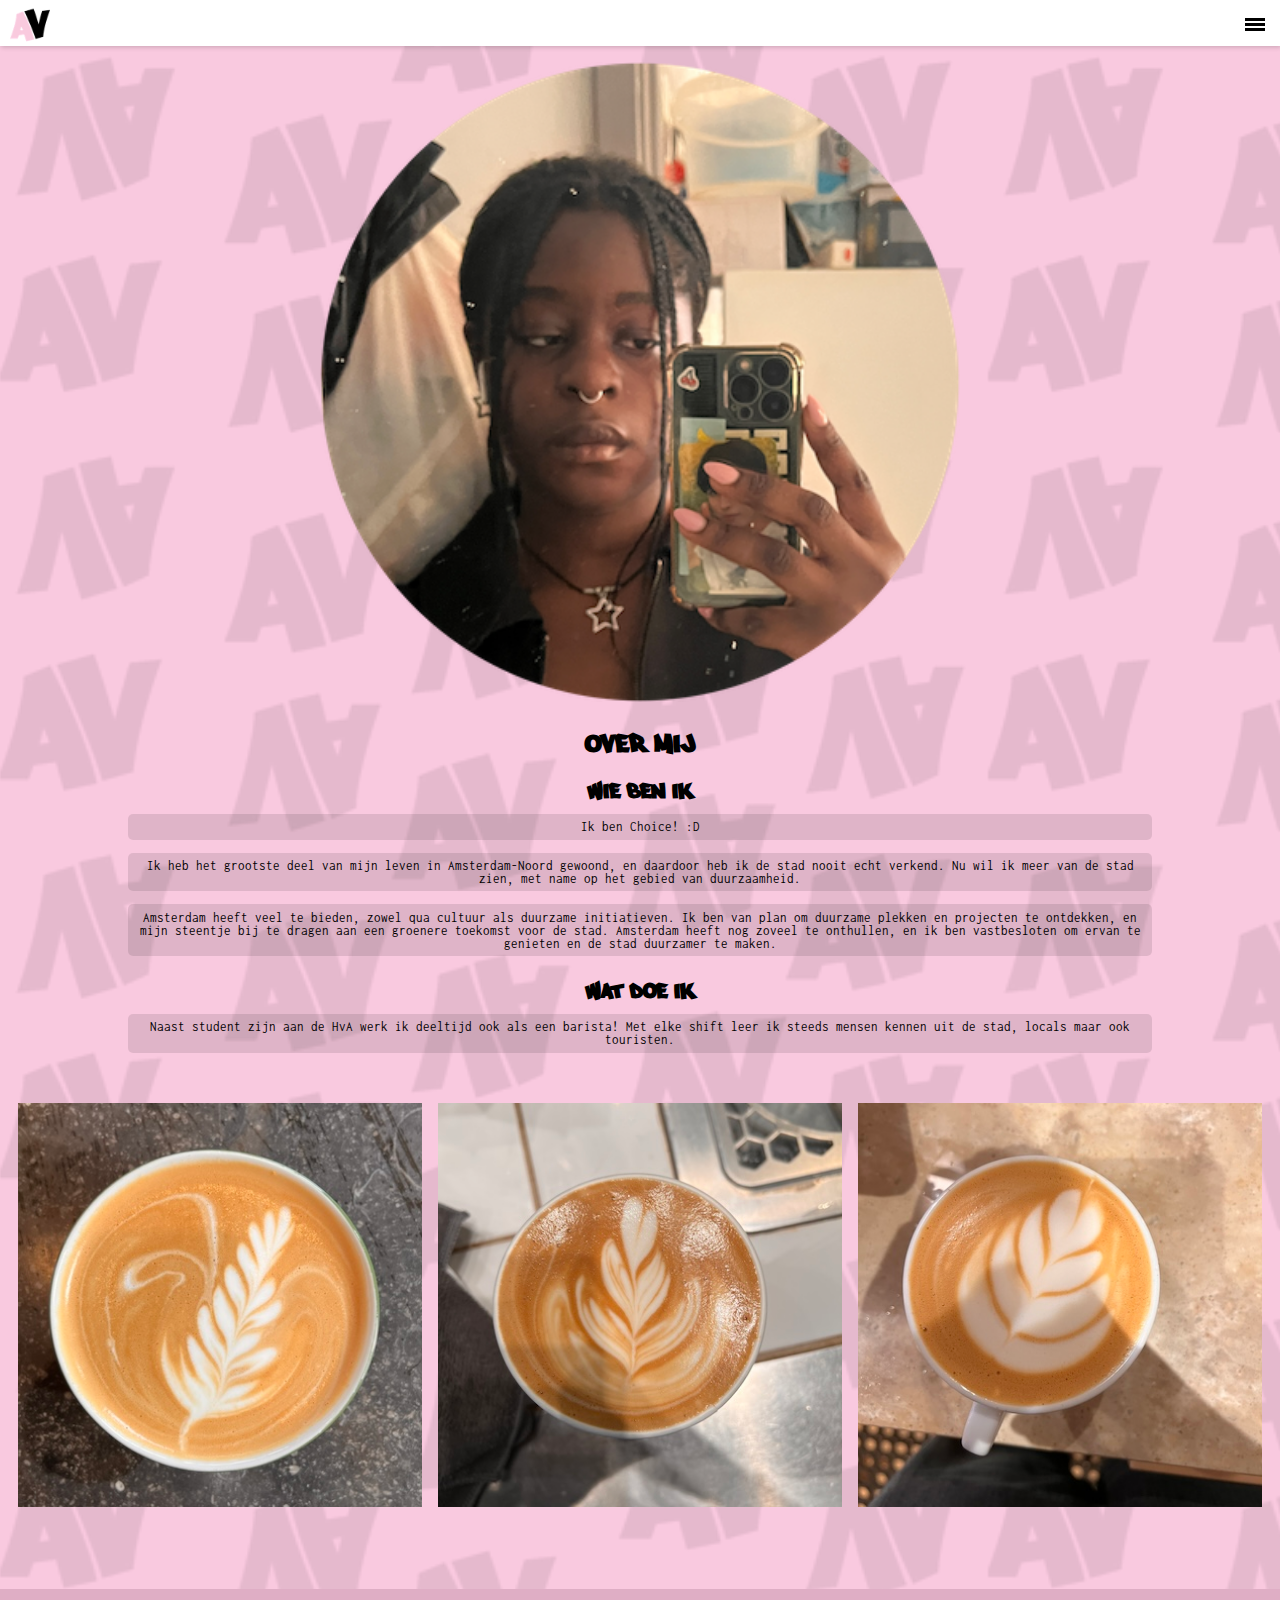
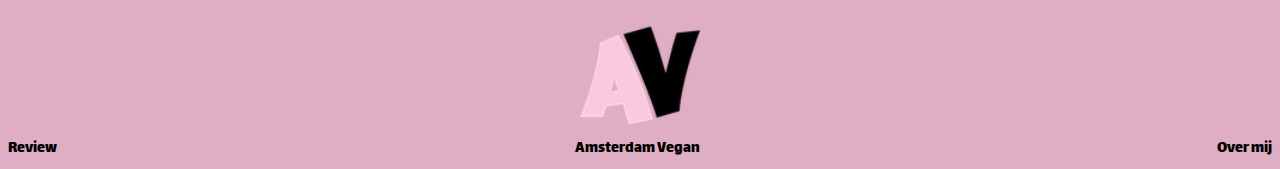
==== over-mij.html @ 27b47391 "Initial commit" ====
<!DOCTYPE html>
<html lang="nl">
<head>
    <meta charset="UTF-8">
    <meta name="viewport" content="width=device-width, initial-scale=1.0">
    <title>Amsterdam Vegan</title>
    <link rel="stylesheet" href="style/style.css">
    <link rel="icon" type="image/png" href="images/avlogo.png">
</head>
<body class="over-mij">
    <header>
        <a href="index.html"><img class="logo" src="images/logo-av.png" alt="Amsterdam Vegan logo"></a>
        <input class="side-menu" type="checkbox" id="side-menu"/>
        <label class="hamb" for="side-menu"><span class="hamb-line"></span></label>
        <nav class="nav">
            <ul class="menu">
                <li><a href="index.html">Amsterdam Vegan</a></li>
                <li><a href="review.html">Review</a></li>
                <li><a href="over-mij.html">Over mij</a></li>
            </ul>
        </nav>
    </header>

    <main>
        <img class="img-ik" src="images/overmij.png" alt="Ik (Choice)">
        <h1>Over Mij</h1>

        <section>
            <h2>Wie ben ik</h2>
            <p>Ik ben Choice! :D</p>
            <p>Ik heb het grootste deel van mijn leven in Amsterdam-Noord gewoond, en daardoor heb ik de stad nooit echt verkend. Nu wil ik meer van de stad zien, met name op het gebied van duurzaamheid.</p>
            <p>Amsterdam heeft veel te bieden, zowel qua cultuur als duurzame initiatieven. Ik ben van plan om duurzame plekken en projecten te ontdekken, en mijn steentje bij te dragen aan een groenere toekomst voor de stad. Amsterdam heeft nog zoveel te onthullen, en ik ben vastbesloten om ervan te genieten en de stad duurzamer te maken.</p>
        </section>

        <section>
            <h2>Wat doe ik</h2>
            <p>Naast student zijn aan de HvA werk ik deeltijd ook als een barista! Met elke shift leer ik steeds mensen kennen uit de stad, locals maar ook touristen.</p>
            <div class="gallery">
                <img class="img" src="images/koffieeen.jpeg" alt="Latte met latte art">
                <img class="img" src="images/koffietwee.JPG" alt="Latte met latte art">
                <img class="img" src="images/koffiedrie.JPG" alt="Latte met latte art">
            </div>
        </section>
    </main>

    <footer>
        <img src="images/logo-av.png" alt="Amsterdam Vegan logo">
        <ul>
            <li><a href="review.html">Review</a></li>
            <li><a href="index.html">Amsterdam Vegan</a></li>
            <li><a href="over-mij.html">Over mij</a></li>
        </ul>
    </footer>
</body>
</html>
---- style/style.css ----
@font-face {
    font-family: 'arf';
    src: url('../fonts/arfmoochikncheez.woff2') format('woff2');
}

@font-face {
    font-family: 'lalezar';
    src: url('../fonts/lalezar.woff2') format('woff2');
}

@font-face {
    font-family: 'inconsolata';
    src: url('../fonts/inconsolata.woff2') format('woff2');
}

*{
    margin: 0;
    padding: 0;
    box-sizing: border-box;
}

body {
    background-color: #f9c9df;
    background-image: url('../images/avbgop.png');
    background-size: contain;
    overscroll-behavior: none;
}

a {
    text-decoration: none;
    text-align: center;
}

ul {
    list-style: none;
}

header {
    font-family: 'arf';
    background-color: white;
    box-shadow: 1px 1px 5px 0px rgba(0,0,0,.2);
    position: sticky;
    top: 0;
    width: 100%;
}

.logo {
    display: inline-block;
    margin-left: 10px;
}

.nav {
    width: 100%;
    height: 100%;
    position: fixed;
    background-image: linear-gradient(white, #92bec3);
    overflow: hidden;
}

.menu a {
    display: block;
    padding-top: 2.5em;
    padding-bottom: 2.5em;
    color: black;
    font-size: 2em;
}

a:active {
    color: white;
}

.nav {
    max-height: 0;
    transition: max-height .5s ease-out;
}

.hamb {
    float: right;
    padding: 23px 15px;
}

.hamb-line {
    background: black;
    display: block;
    height: 3px;
    position: relative;
    width: 20px;
}

.hamb-line::before, .hamb-line::after {
    background: black;
    content: '';
    display: block;
    height: 100%;
    position: absolute;
    transition: all .2s ease-out;
    width: 100%;
}

.hamb-line::before {
    top: 5px;
}

.hamb-line::after {
    top: -5px;
}

.side-menu {
    display: none;
}

.side-menu:checked ~ nav {
    max-height: 100%;
}

.side-menu:checked ~ .hamb .hamb-line {
    background: transparent;
}

.side-menu:checked ~ .hamb .hamb-line::before {
    background: black;
    transform: rotate(-45deg);
    top:0;
}

.side-menu:checked ~ .hamb .hamb-line::after {
    background: black;
    transform: rotate(45deg);
    top:0;
}

header img {
    width: 40px;
}

main {
    margin-bottom: 4em;
}

h1 {
    margin-top: 1em;
    margin-bottom: 0.2em;
    text-align: center;
    font-family: 'arf';
    font-size: 1.8em;
}

h2 {
    margin-top: 1em;
    margin-bottom: 0.2em;
    text-align: center;
    font-family: 'arf';
    font-size: 1.5em;
}

p {
    font-family: 'inconsolata';
    font-size: 0.8em;
    width: 80%;
    margin-left: auto;
    margin-right: auto;    
    padding: 0.5em;
    text-align: center;
    background-color: rgba(0,0,0,.1);
    border-radius: 5px;
}

main .img {
    display: block;
    width: 80%;
    margin-left: auto;
    margin-right: auto;
    margin-top: 1em;  
}

main div img {
    width: 90%;
}

.gallery {
    width: 100%;
    overflow: auto;
    white-space: nowrap;
    padding: 0.625em;
    justify-content: flex-start;
}

.gallery img {
    margin: 0.5em;
}

.review {
    background-color: #92bec3;
    background-image: url('../images/avbgop.png');
    background-size: contain;
}

.review .star {
    margin-top: 1em;
    display: block;
    width: 20%;
    margin-left: auto;
    margin-right: auto;
}

.review footer  {
    background-color: #7ea8ac;
}

.center {
    display: flex;
    align-items: center;
    justify-content: center;
    margin: 2em;
}

main div {
    margin-top: 2em;
    margin-bottom: 2em;
    justify-content: center;
    align-items: center;
    display: flex;
}

.img-review {
    margin-left: 0.5em; 
    margin-right: 0.5em;
    width: 45%;
}

.img-vjfb {
    margin-left: 0.25em;
    margin-right: 0.25em;
    width: 30%;
}

.img-reviewtwee {
    margin-left: 0.5em;
    margin-right: 0.5em;
    width: 50%;
}

.img-ik {
    margin-top: 1em;
    display: block;
    width: 50%;
    margin-left: auto;
    margin-right: auto; 
}

.over-mij p {
    margin-bottom: 1em;
    margin-top: 1em;
}

footer {
    padding: 0.5em;
    background-color: #dfaec5;
}

footer img {
    display: block;
    width: 10%;
    margin-left: auto;
    margin-right: auto;
    padding: 0.2em;
}

footer ul {
    display: flex;
    justify-content: space-between;
}

footer a {
    /* margin: 1em; */
    color: black;
    font-family: 'lalezar';
}
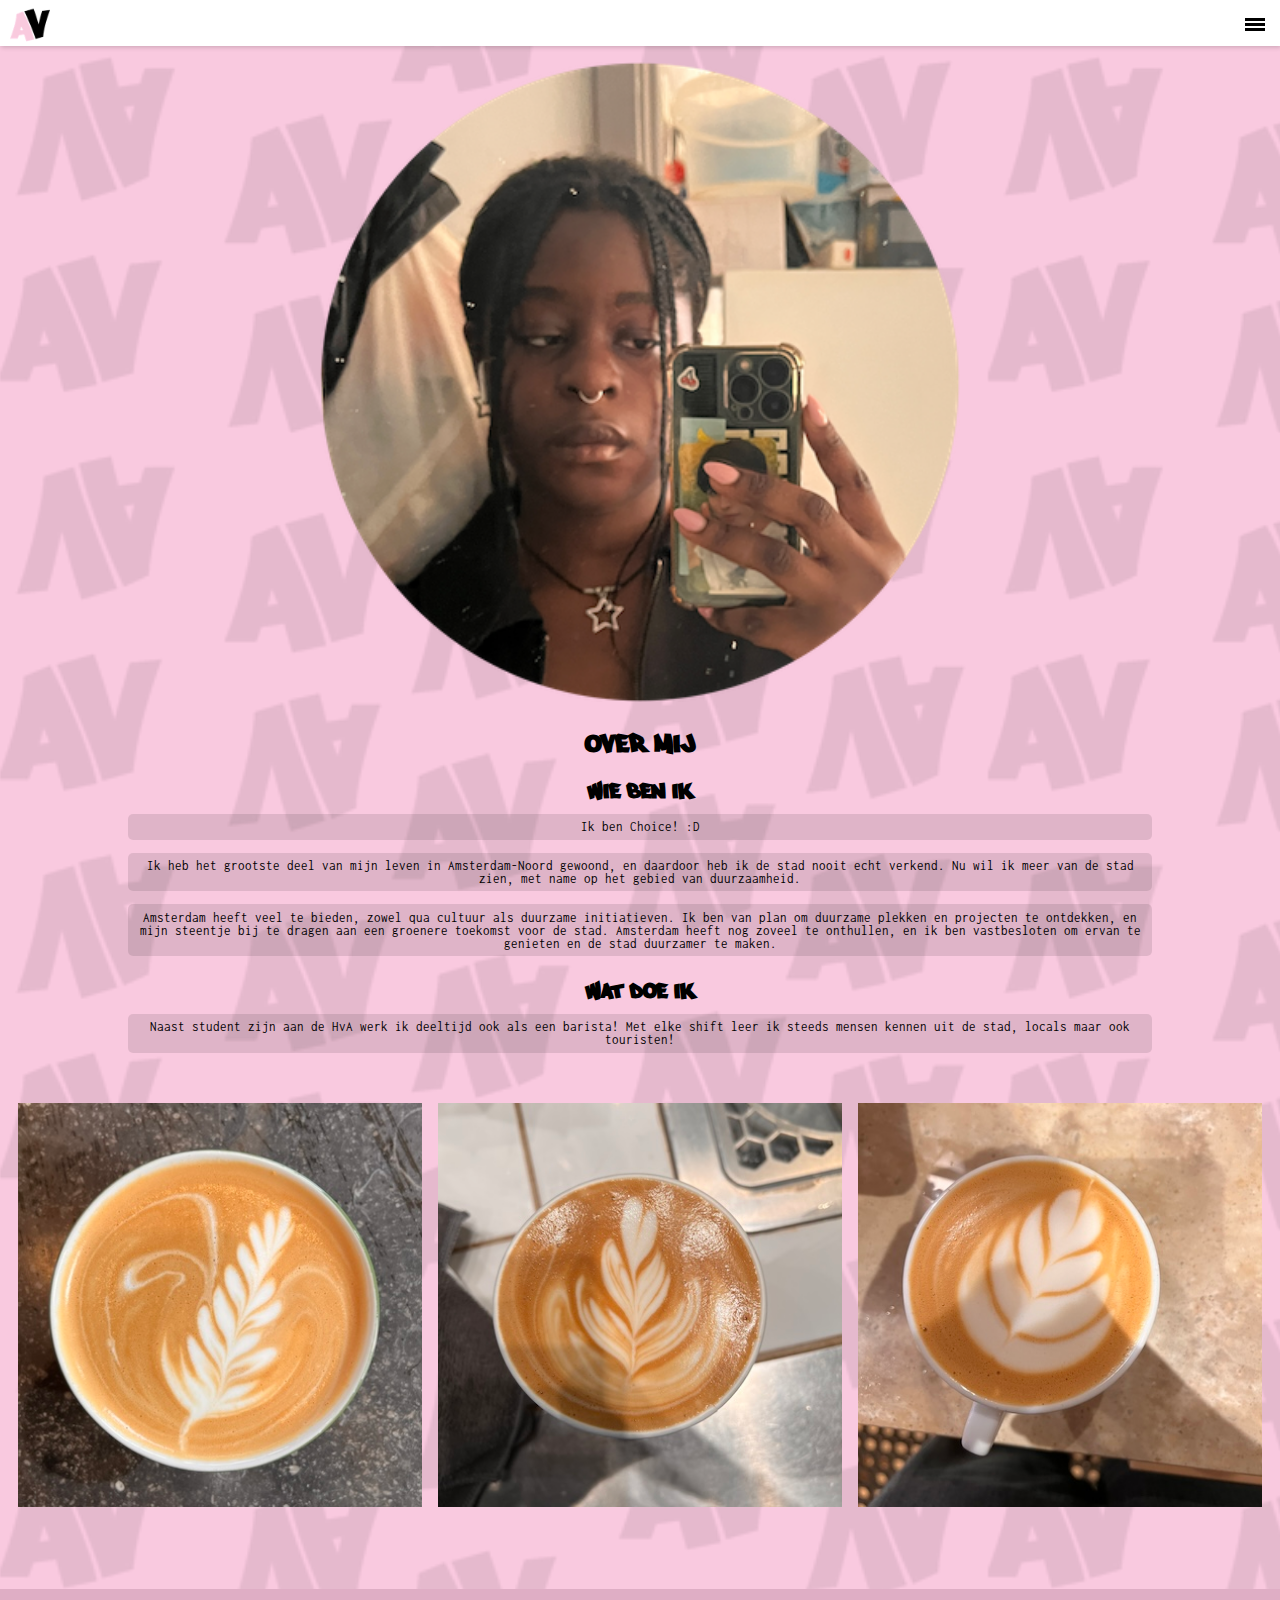
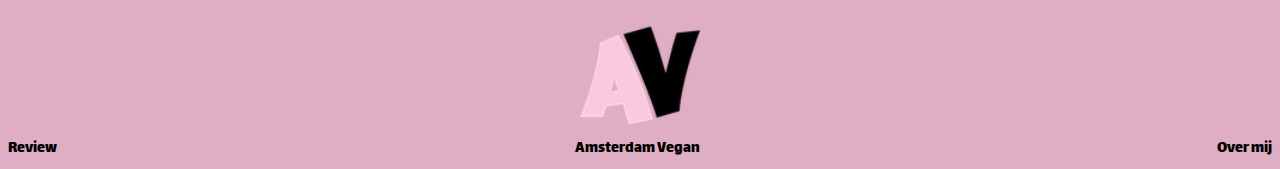
==== commit 011b67e8: "Update over-mij.html" ====
--- a/over-mij.html
+++ b/over-mij.html
@@ -34,7 +34,7 @@
 
         <section>
             <h2>Wat doe ik</h2>
-            <p>Naast student zijn aan de HvA werk ik deeltijd ook als een barista! Met elke shift leer ik steeds mensen kennen uit de stad, locals maar ook touristen.</p>
+            <p>Naast student zijn aan de HvA werk ik deeltijd ook als een barista! Met elke shift leer ik steeds mensen kennen uit de stad, locals maar ook touristen!</p>
             <div class="gallery">
                 <img class="img" src="images/koffieeen.jpeg" alt="Latte met latte art">
                 <img class="img" src="images/koffietwee.JPG" alt="Latte met latte art">
